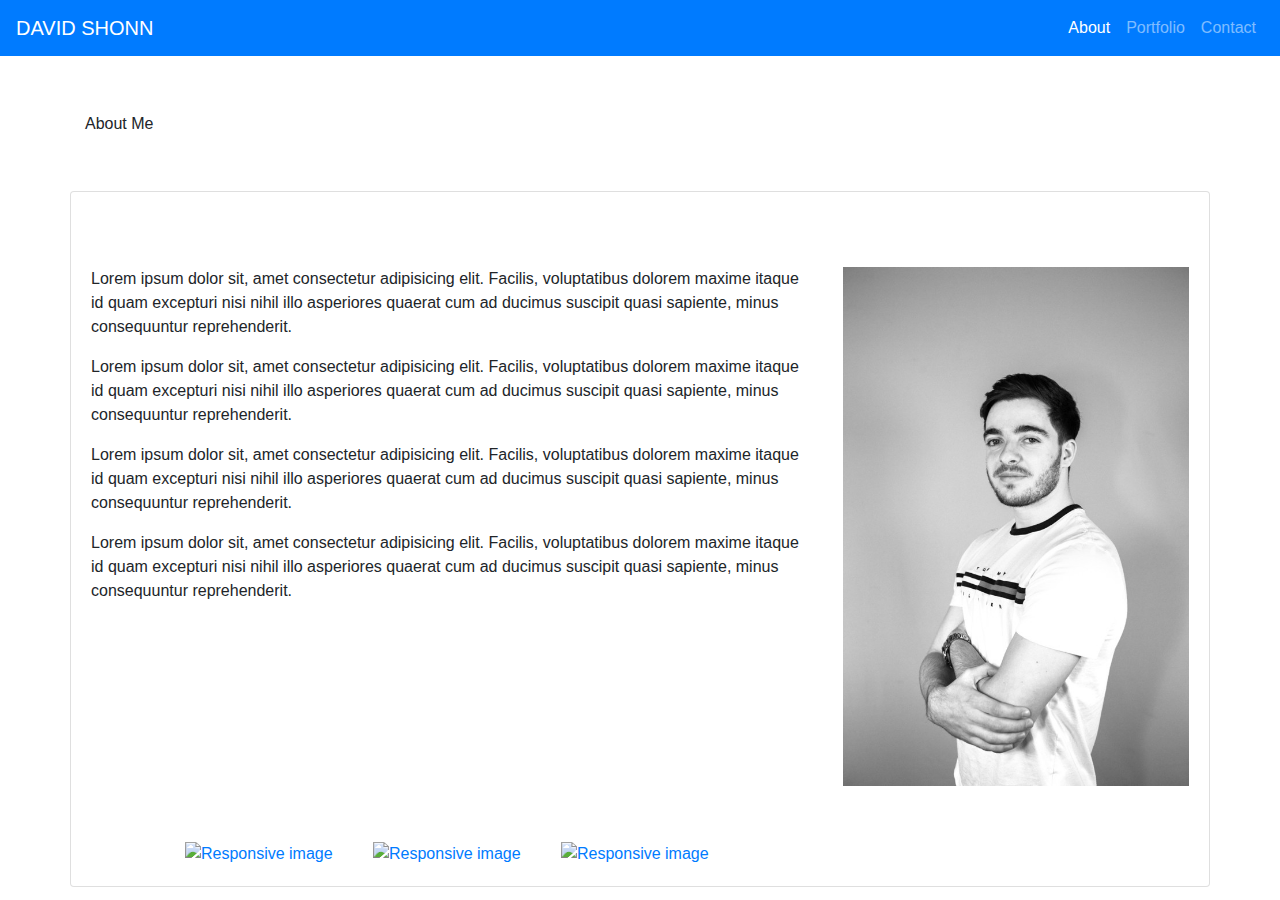
==== index.html @ b3ee6a53 "pic added to assets, nav moved right, inc socials" ====
<!DOCTYPE html>
<html lang="en">
<head>
    <meta charset="UTF-8">
    <meta name="viewport" content="width=device-width, initial-scale=1.0">
    <title>David Shonn</title>

    <link rel="stylesheet" href="https://stackpath.bootstrapcdn.com/bootstrap/4.4.1/css/bootstrap.min.css" integrity="sha384-Vkoo8x4CGsO3+Hhxv8T/Q5PaXtkKtu6ug5TOeNV6gBiFeWPGFN9MuhOf23Q9Ifjh" crossorigin="anonymous">
    <link rel="stylesheet" href="Assets/styles.css">
</head>
<body>

    <nav class="navbar navbar-expand-lg navbar-dark bg-primary">
        <a class="navbar-brand" href="#">DAVID SHONN</a>
        <button class="navbar-toggler" type="button" data-toggle="collapse" data-target="#navbarNav" aria-controls="navbarNav" aria-expanded="false" aria-label="Toggle navigation">
          <span class="navbar-toggler-icon"></span>
        </button>
        <div class="collapse navbar-collapse" id="navbarNav">
          <ul class="navbar-nav ml-auto mt-2 mt-lg-0">
            <li class="nav-item active">
                <a class="nav-link" href="#">About <span class="sr-only">(current)</span></a>
              </li>
            <li class="nav-item">
              <a class="nav-link" href="#">Portfolio</a>
            </li>
            <li class="nav-item">
              <a class="nav-link" href="#">Contact</a>
            </li>
          </ul>
        </div>
      </nav>

    <div class="container">
      <div class="row">
        <div class="col">About Me</div>
        <div class="col"></div>
      </div>
      <div class="row">
        <div class="card">
            <div class="card-body">
                <div class="row">
                <div class="col-8"><p>Lorem ipsum dolor sit, amet consectetur adipisicing elit. Facilis, voluptatibus dolorem maxime itaque id quam excepturi nisi nihil illo asperiores quaerat cum ad ducimus suscipit quasi sapiente, minus consequuntur reprehenderit. </P><P>Lorem ipsum dolor sit, amet consectetur adipisicing elit. Facilis, voluptatibus dolorem maxime itaque id quam excepturi nisi nihil illo asperiores quaerat cum ad ducimus suscipit quasi sapiente, minus consequuntur reprehenderit.</p><p>Lorem ipsum dolor sit, amet consectetur adipisicing elit. Facilis, voluptatibus dolorem maxime itaque id quam excepturi nisi nihil illo asperiores quaerat cum ad ducimus suscipit quasi sapiente, minus consequuntur reprehenderit. </P><P>Lorem ipsum dolor sit, amet consectetur adipisicing elit. Facilis, voluptatibus dolorem maxime itaque id quam excepturi nisi nihil illo asperiores quaerat cum ad ducimus suscipit quasi sapiente, minus consequuntur reprehenderit.</p></div>
                <div class="col-4"><img src="Assets/profile pic.png" class="img-fluid" alt="Responsive image"></div>
                </div>
                <div class="row">
                  <div class="col-1"></div>
                   <div class="col-2"><a href="https://www.facebook.com/"><img src="https://via.placeholder.com/100" class="img-fluid" alt="Responsive image"></a></div>
                   <div class="col-2"><a href="https://www.facebook.com/"><img src="https://via.placeholder.com/100" class="img-fluid" alt="Responsive image"></a></div>
                   <div class="col-2"><a href="https://www.facebook.com/"><img src="https://via.placeholder.com/100" class="img-fluid" alt="Responsive image"></a></div>
                    <div class="col-5"></div>
            </div>
        </div>
      </div>
    </div>

</body>
</html>
---- Assets/styles.css ----
.row {
    padding-top: 5%;
}

.navbar-nav {
    float: right;
}
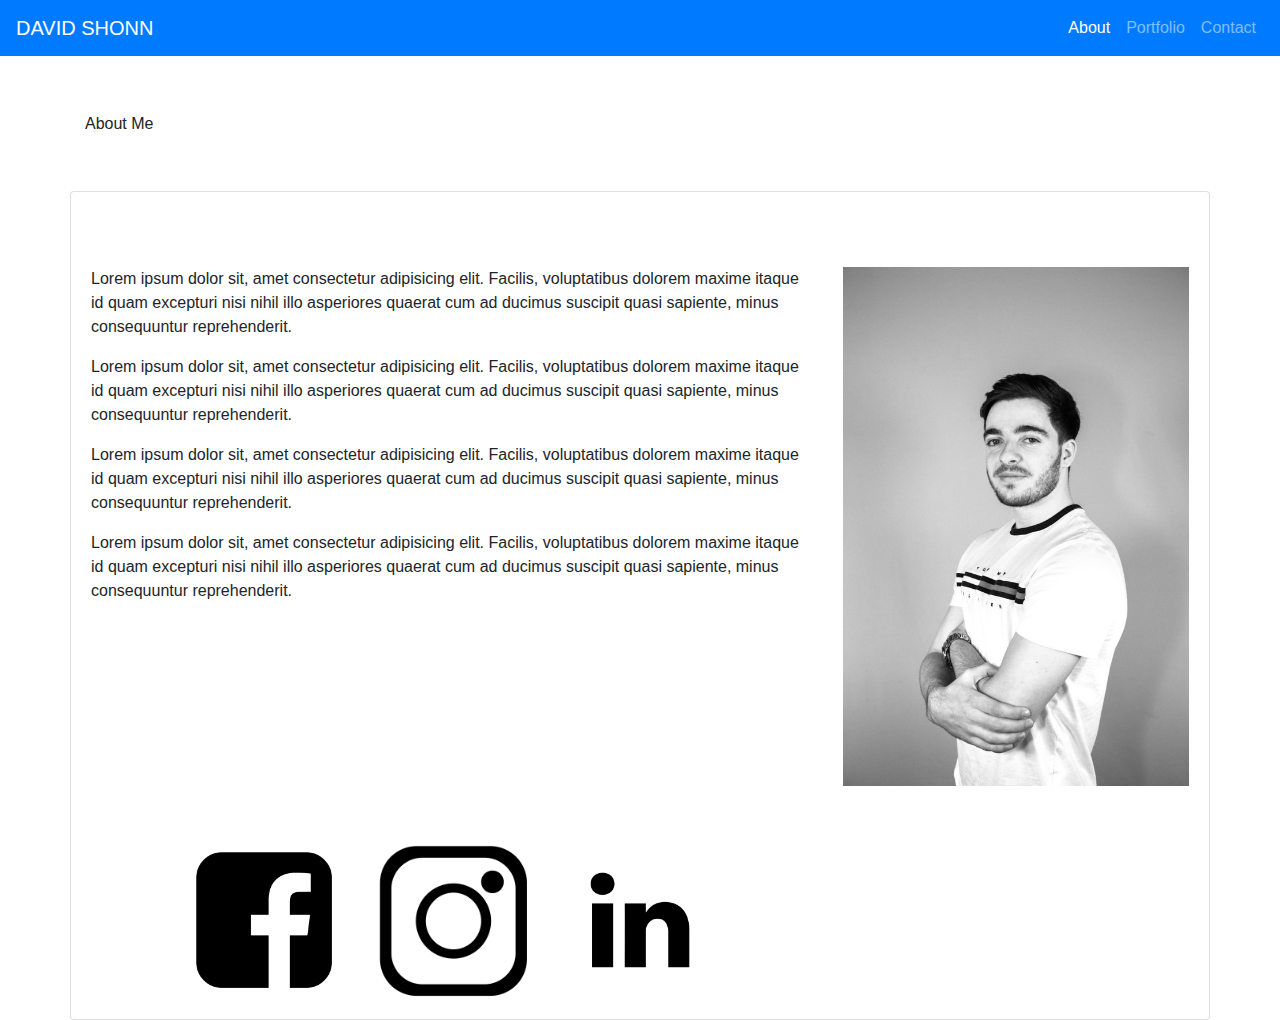
==== commit 30e3b77a: "social icons added" ====
--- a/index.html
+++ b/index.html
@@ -44,9 +44,9 @@
                 </div>
                 <div class="row">
                   <div class="col-1"></div>
-                   <div class="col-2"><a href="https://www.facebook.com/"><img src="https://via.placeholder.com/100" class="img-fluid" alt="Responsive image"></a></div>
-                   <div class="col-2"><a href="https://www.facebook.com/"><img src="https://via.placeholder.com/100" class="img-fluid" alt="Responsive image"></a></div>
-                   <div class="col-2"><a href="https://www.facebook.com/"><img src="https://via.placeholder.com/100" class="img-fluid" alt="Responsive image"></a></div>
+                   <div class="col-2"><a href="https://www.facebook.com/"><img src="Assets/fb icon.png" class="img-fluid" alt="Responsive image"></a></div>
+                   <div class="col-2"><a href="https://www.instagram.com/"><img src="Assets/insta icon.png" class="img-fluid" alt="Responsive image"></a></div>
+                   <div class="col-2"><a href="https://www.linkedin.com/"><img src="Assets/linkedin icon.png" class="img-fluid" alt="Responsive image"></a></div>
                     <div class="col-5"></div>
             </div>
         </div>
--- a/Assets/styles.css
+++ b/Assets/styles.css
@@ -1,7 +1,3 @@
 .row {
     padding-top: 5%;
-}
-
-.navbar-nav {
-    float: right;
 }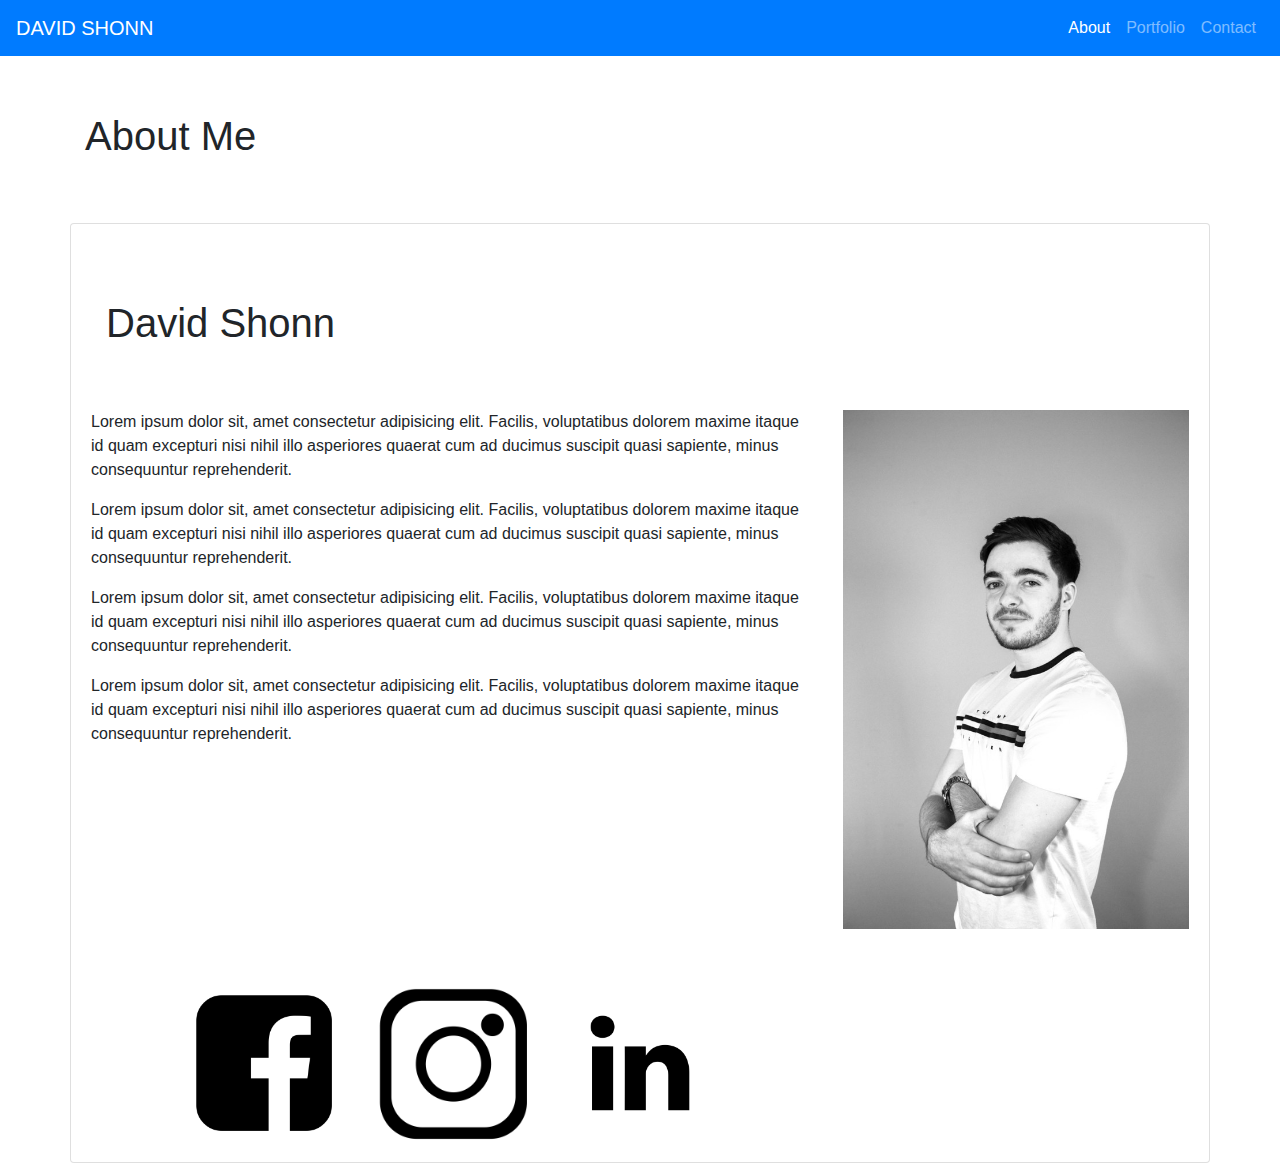
==== commit e33acc07: "links added" ====
--- a/index.html
+++ b/index.html
@@ -11,20 +11,20 @@
 <body>
 
     <nav class="navbar navbar-expand-lg navbar-dark bg-primary">
-        <a class="navbar-brand" href="#">DAVID SHONN</a>
+        <a class="navbar-brand" href="index.html">DAVID SHONN</a>
         <button class="navbar-toggler" type="button" data-toggle="collapse" data-target="#navbarNav" aria-controls="navbarNav" aria-expanded="false" aria-label="Toggle navigation">
           <span class="navbar-toggler-icon"></span>
         </button>
         <div class="collapse navbar-collapse" id="navbarNav">
           <ul class="navbar-nav ml-auto mt-2 mt-lg-0">
             <li class="nav-item active">
-                <a class="nav-link" href="#">About <span class="sr-only">(current)</span></a>
+                <a class="nav-link" href="index.html">About <span class="sr-only">(current)</span></a>
               </li>
             <li class="nav-item">
-              <a class="nav-link" href="#">Portfolio</a>
+              <a class="nav-link" href="portfolio.html">Portfolio</a>
             </li>
             <li class="nav-item">
-              <a class="nav-link" href="#">Contact</a>
+              <a class="nav-link" href="contact.html">Contact</a>
             </li>
           </ul>
         </div>
@@ -32,25 +32,27 @@
 
     <div class="container">
       <div class="row">
-        <div class="col">About Me</div>
+        <div class="col"><h1>About Me</h1></div>
         <div class="col"></div>
       </div>
       <div class="row">
         <div class="card">
             <div class="card-body">
+              <div class="row"></div>
+              <div class="col-8"><h1>David Shonn</h1></div>
                 <div class="row">
                 <div class="col-8"><p>Lorem ipsum dolor sit, amet consectetur adipisicing elit. Facilis, voluptatibus dolorem maxime itaque id quam excepturi nisi nihil illo asperiores quaerat cum ad ducimus suscipit quasi sapiente, minus consequuntur reprehenderit. </P><P>Lorem ipsum dolor sit, amet consectetur adipisicing elit. Facilis, voluptatibus dolorem maxime itaque id quam excepturi nisi nihil illo asperiores quaerat cum ad ducimus suscipit quasi sapiente, minus consequuntur reprehenderit.</p><p>Lorem ipsum dolor sit, amet consectetur adipisicing elit. Facilis, voluptatibus dolorem maxime itaque id quam excepturi nisi nihil illo asperiores quaerat cum ad ducimus suscipit quasi sapiente, minus consequuntur reprehenderit. </P><P>Lorem ipsum dolor sit, amet consectetur adipisicing elit. Facilis, voluptatibus dolorem maxime itaque id quam excepturi nisi nihil illo asperiores quaerat cum ad ducimus suscipit quasi sapiente, minus consequuntur reprehenderit.</p></div>
                 <div class="col-4"><img src="Assets/profile pic.png" class="img-fluid" alt="Responsive image"></div>
                 </div>
                 <div class="row">
                   <div class="col-1"></div>
-                   <div class="col-2"><a href="https://www.facebook.com/"><img src="Assets/fb icon.png" class="img-fluid" alt="Responsive image"></a></div>
-                   <div class="col-2"><a href="https://www.instagram.com/"><img src="Assets/insta icon.png" class="img-fluid" alt="Responsive image"></a></div>
-                   <div class="col-2"><a href="https://www.linkedin.com/"><img src="Assets/linkedin icon.png" class="img-fluid" alt="Responsive image"></a></div>
-                    <div class="col-5"></div>
-            </div>
-        </div>
-      </div>
+                  <div class="col-2"><a href="https://www.facebook.com/"><img src="Assets/fb icon.png" class="img-fluid" alt="Responsive image"></a></div>
+                  <div class="col-2"><a href="https://www.instagram.com/"><img src="Assets/insta icon.png" class="img-fluid" alt="Responsive image"></a></div>
+                  <div class="col-2"><a href="https://www.linkedin.com/"><img src="Assets/linkedin icon.png" class="img-fluid" alt="Responsive image"></a></div>
+                  <div class="col-5"></div>
+              </div>
+          </div>
+       </div>
     </div>
 
 </body>
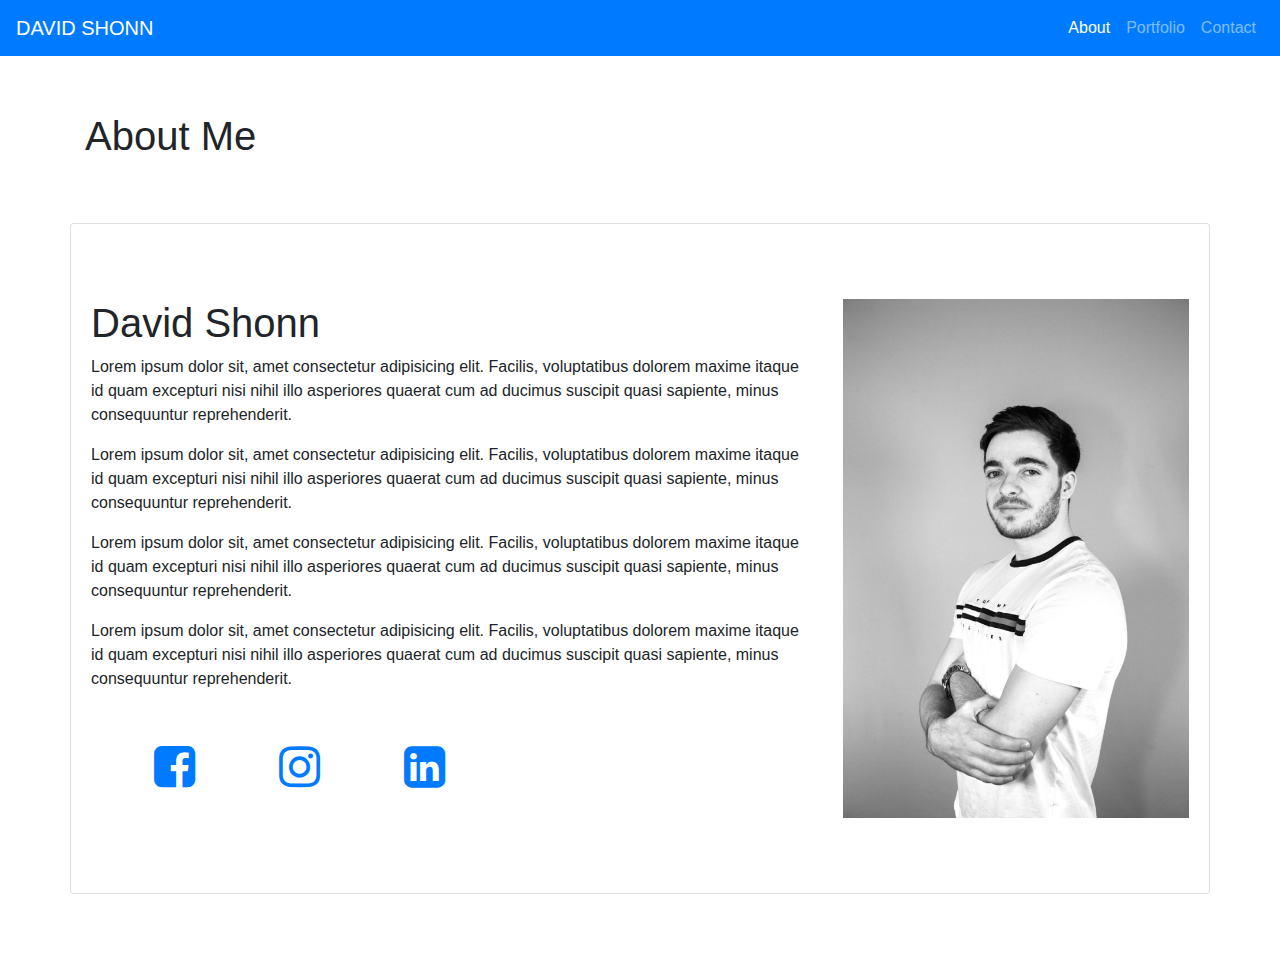
==== commit a078b9b8: "commit after tutor help" ====
--- a/index.html
+++ b/index.html
@@ -1,34 +1,52 @@
 <!DOCTYPE html>
 <html lang="en">
-<head>
-    <meta charset="UTF-8">
-    <meta name="viewport" content="width=device-width, initial-scale=1.0">
+  <head>
+    <meta charset="UTF-8" />
+    <meta name="viewport" content="width=device-width, initial-scale=1.0" />
     <title>David Shonn</title>
+    <link rel="stylesheet" href="Assets/styles.css" />
+    <link
+      rel="stylesheet"
+      href="https://stackpath.bootstrapcdn.com/bootstrap/4.4.1/css/bootstrap.min.css"
+      integrity="sha384-Vkoo8x4CGsO3+Hhxv8T/Q5PaXtkKtu6ug5TOeNV6gBiFeWPGFN9MuhOf23Q9Ifjh"
+      crossorigin="anonymous"
+    />
 
-    <link rel="stylesheet" href="https://stackpath.bootstrapcdn.com/bootstrap/4.4.1/css/bootstrap.min.css" integrity="sha384-Vkoo8x4CGsO3+Hhxv8T/Q5PaXtkKtu6ug5TOeNV6gBiFeWPGFN9MuhOf23Q9Ifjh" crossorigin="anonymous">
-    <link rel="stylesheet" href="Assets/styles.css">
-</head>
-<body>
-
+    <link
+      rel="stylesheet"
+      href="https://cdnjs.cloudflare.com/ajax/libs/font-awesome/4.7.0/css/font-awesome.min.css"
+    />
+  </head>
+  <body>
     <nav class="navbar navbar-expand-lg navbar-dark bg-primary">
-        <a class="navbar-brand" href="index.html">DAVID SHONN</a>
-        <button class="navbar-toggler" type="button" data-toggle="collapse" data-target="#navbarNav" aria-controls="navbarNav" aria-expanded="false" aria-label="Toggle navigation">
-          <span class="navbar-toggler-icon"></span>
-        </button>
-        <div class="collapse navbar-collapse" id="navbarNav">
-          <ul class="navbar-nav ml-auto mt-2 mt-lg-0">
-            <li class="nav-item active">
-                <a class="nav-link" href="index.html">About <span class="sr-only">(current)</span></a>
-              </li>
-            <li class="nav-item">
-              <a class="nav-link" href="portfolio.html">Portfolio</a>
-            </li>
-            <li class="nav-item">
-              <a class="nav-link" href="contact.html">Contact</a>
-            </li>
-          </ul>
-        </div>
-      </nav>
+      <a class="navbar-brand" href="index.html">DAVID SHONN</a>
+      <button
+        class="navbar-toggler"
+        type="button"
+        data-toggle="collapse"
+        data-target="#navbarNav"
+        aria-controls="navbarNav"
+        aria-expanded="false"
+        aria-label="Toggle navigation"
+      >
+        <span class="navbar-toggler-icon"></span>
+      </button>
+      <div class="collapse navbar-collapse" id="navbarNav">
+        <ul class="navbar-nav ml-auto mt-2 mt-lg-0">
+          <li class="nav-item active">
+            <a class="nav-link" href="index.html"
+              >About <span class="sr-only">(current)</span></a
+            >
+          </li>
+          <li class="nav-item">
+            <a class="nav-link" href="portfolio.html">Portfolio</a>
+          </li>
+          <li class="nav-item">
+            <a class="nav-link" href="contact.html">Contact</a>
+          </li>
+        </ul>
+      </div>
+    </nav>
 
     <div class="container">
       <div class="row">
@@ -37,23 +55,81 @@
       </div>
       <div class="row">
         <div class="card">
-            <div class="card-body">
-              <div class="row"></div>
-              <div class="col-8"><h1>David Shonn</h1></div>
-                <div class="row">
-                <div class="col-8"><p>Lorem ipsum dolor sit, amet consectetur adipisicing elit. Facilis, voluptatibus dolorem maxime itaque id quam excepturi nisi nihil illo asperiores quaerat cum ad ducimus suscipit quasi sapiente, minus consequuntur reprehenderit. </P><P>Lorem ipsum dolor sit, amet consectetur adipisicing elit. Facilis, voluptatibus dolorem maxime itaque id quam excepturi nisi nihil illo asperiores quaerat cum ad ducimus suscipit quasi sapiente, minus consequuntur reprehenderit.</p><p>Lorem ipsum dolor sit, amet consectetur adipisicing elit. Facilis, voluptatibus dolorem maxime itaque id quam excepturi nisi nihil illo asperiores quaerat cum ad ducimus suscipit quasi sapiente, minus consequuntur reprehenderit. </P><P>Lorem ipsum dolor sit, amet consectetur adipisicing elit. Facilis, voluptatibus dolorem maxime itaque id quam excepturi nisi nihil illo asperiores quaerat cum ad ducimus suscipit quasi sapiente, minus consequuntur reprehenderit.</p></div>
-                <div class="col-4"><img src="Assets/profile pic.png" class="img-fluid" alt="Responsive image"></div>
-                </div>
+          <div class="card-body">
+            <div class="row">
+              <div class="col-8">
+                <h1>David Shonn</h1>
+                <p>
+                  Lorem ipsum dolor sit, amet consectetur adipisicing elit.
+                  Facilis, voluptatibus dolorem maxime itaque id quam excepturi
+                  nisi nihil illo asperiores quaerat cum ad ducimus suscipit
+                  quasi sapiente, minus consequuntur reprehenderit.
+                </p>
+                <p>
+                  Lorem ipsum dolor sit, amet consectetur adipisicing elit.
+                  Facilis, voluptatibus dolorem maxime itaque id quam excepturi
+                  nisi nihil illo asperiores quaerat cum ad ducimus suscipit
+                  quasi sapiente, minus consequuntur reprehenderit.
+                </p>
+                <p>
+                  Lorem ipsum dolor sit, amet consectetur adipisicing elit.
+                  Facilis, voluptatibus dolorem maxime itaque id quam excepturi
+                  nisi nihil illo asperiores quaerat cum ad ducimus suscipit
+                  quasi sapiente, minus consequuntur reprehenderit.
+                </p>
+                <p>
+                  Lorem ipsum dolor sit, amet consectetur adipisicing elit.
+                  Facilis, voluptatibus dolorem maxime itaque id quam excepturi
+                  nisi nihil illo asperiores quaerat cum ad ducimus suscipit
+                  quasi sapiente, minus consequuntur reprehenderit.
+                </p>
                 <div class="row">
                   <div class="col-1"></div>
-                  <div class="col-2"><a href="https://www.facebook.com/"><img src="Assets/fb icon.png" class="img-fluid" alt="Responsive image"></a></div>
-                  <div class="col-2"><a href="https://www.instagram.com/"><img src="Assets/insta icon.png" class="img-fluid" alt="Responsive image"></a></div>
-                  <div class="col-2"><a href="https://www.linkedin.com/"><img src="Assets/linkedin icon.png" class="img-fluid" alt="Responsive image"></a></div>
+                  <div class="col-2">
+                    <a href="https://www.facebook.com/"
+                      ><i
+                        class="fa fa-facebook-square"
+                        style="font-size: 48px"
+                      ></i
+                    ></a>
+                  </div>
+                  <div class="col-2">
+                    <a href="https://www.instagram.com/"
+                      ><i 
+                        class="fa fa-instagram" 
+                        style="font-size: 48px"
+                      ></i
+                    ></a>
+                  </div>
+                  <div class="col-2">
+                    <a href="https://www.facebook.com/"
+                      ><i
+                        class="fa fa-linkedin-square"
+                        style="font-size: 48px"
+                      ></i>
+                    </a>
+                  </div>
                   <div class="col-5"></div>
+                </div>
               </div>
+              <div class="col-4">
+                <img
+                  src="Assets/profile pic.png"
+                  class="img-fluid"
+                  alt="Responsive image"
+                />
+              </div>
+            </div>
+            <div class="row"></div>
           </div>
-       </div>
+        </div>
+      </div>
     </div>
-
-</body>
-</html>+    <footer class="row"></footer>
+    <script
+      type="text/javascript"
+      src="https://cdnjs.cloudflare.com/ajax/libs/jquery/3.2.1/jquery.min.js"
+    ></script>
+    <script src="https://maxcdn.bootstrapcdn.com/bootstrap/4.0.0/js/bootstrap.min.js"></script>
+  </body>
+</html>
--- a/Assets/styles.css
+++ b/Assets/styles.css
@@ -1,3 +1,11 @@
 .row {
-    padding-top: 5%;
-}+  padding-top: 5%;
+}
+
+.card {
+  justify-content: center;
+}
+
+.fa {
+  font-size: 48px;
+}
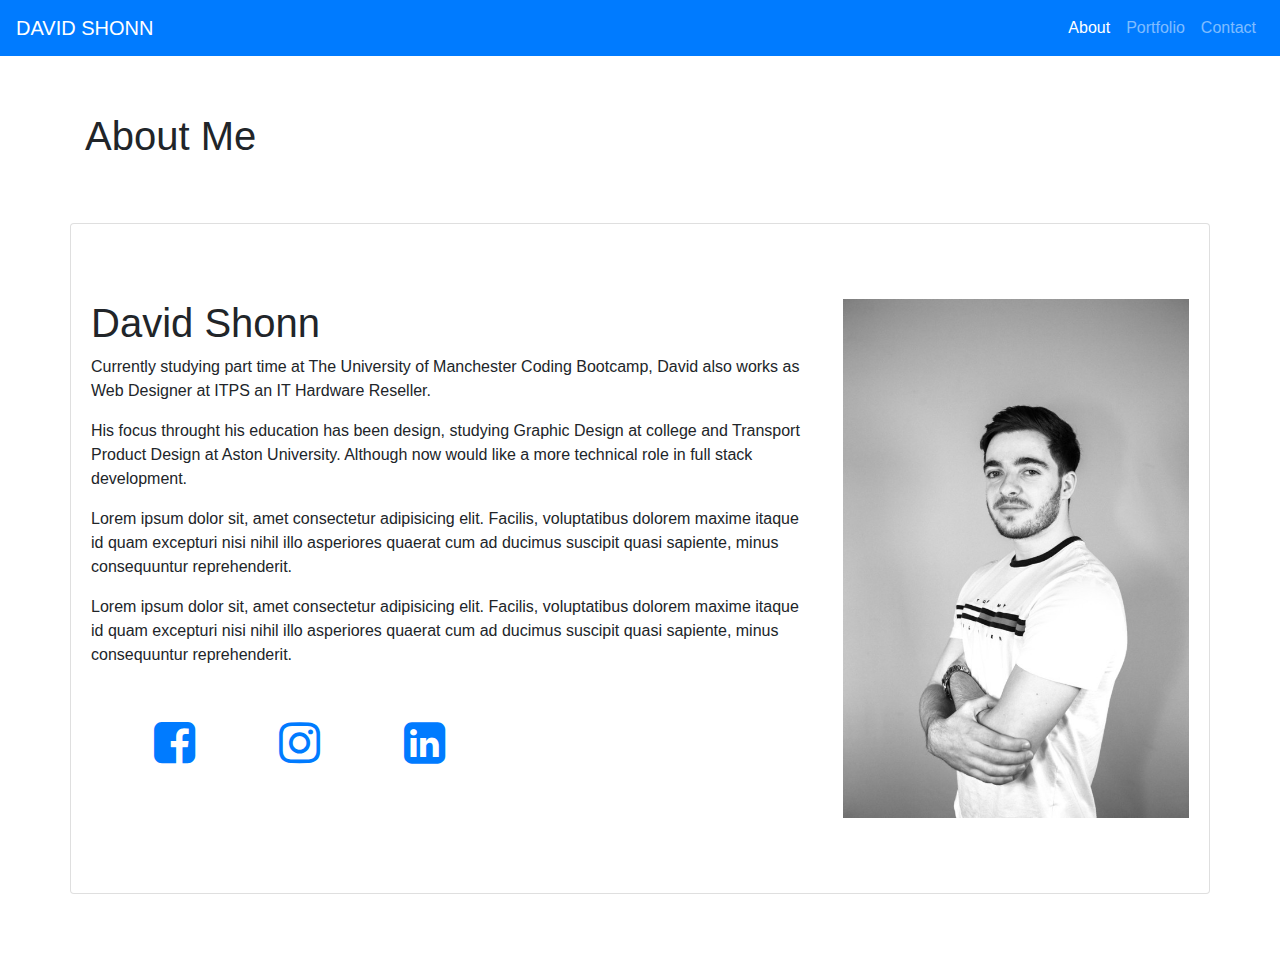
==== commit a049580b: "replaced lorem ipsum for bio" ====
--- a/index.html
+++ b/index.html
@@ -60,16 +60,15 @@
               <div class="col-8">
                 <h1>David Shonn</h1>
                 <p>
-                  Lorem ipsum dolor sit, amet consectetur adipisicing elit.
-                  Facilis, voluptatibus dolorem maxime itaque id quam excepturi
-                  nisi nihil illo asperiores quaerat cum ad ducimus suscipit
-                  quasi sapiente, minus consequuntur reprehenderit.
+                  Currently studying part time at The University of Manchester
+                  Coding Bootcamp, David also works as Web Designer at ITPS an
+                  IT Hardware Reseller.
                 </p>
                 <p>
-                  Lorem ipsum dolor sit, amet consectetur adipisicing elit.
-                  Facilis, voluptatibus dolorem maxime itaque id quam excepturi
-                  nisi nihil illo asperiores quaerat cum ad ducimus suscipit
-                  quasi sapiente, minus consequuntur reprehenderit.
+                  His focus throught his education has been design, studying
+                  Graphic Design at college and Transport Product Design at
+                  Aston University. Although now would like a more technical
+                  role in full stack development.
                 </p>
                 <p>
                   Lorem ipsum dolor sit, amet consectetur adipisicing elit.
@@ -95,10 +94,7 @@
                   </div>
                   <div class="col-2">
                     <a href="https://www.instagram.com/"
-                      ><i 
-                        class="fa fa-instagram" 
-                        style="font-size: 48px"
-                      ></i
+                      ><i class="fa fa-instagram" style="font-size: 48px"></i
                     ></a>
                   </div>
                   <div class="col-2">
@@ -114,7 +110,7 @@
               </div>
               <div class="col-4">
                 <img
-                  src="Assets/profile pic.png"
+                  src="Assets/profile-pic.png"
                   class="img-fluid"
                   alt="Responsive image"
                 />
@@ -126,10 +122,7 @@
       </div>
     </div>
     <footer class="row"></footer>
-    <script
-      type="text/javascript"
-      src="https://cdnjs.cloudflare.com/ajax/libs/jquery/3.2.1/jquery.min.js"
-    ></script>
+    <script src="https://cdnjs.cloudflare.com/ajax/libs/jquery/3.2.1/jquery.min.js"></script>
     <script src="https://maxcdn.bootstrapcdn.com/bootstrap/4.0.0/js/bootstrap.min.js"></script>
   </body>
 </html>
